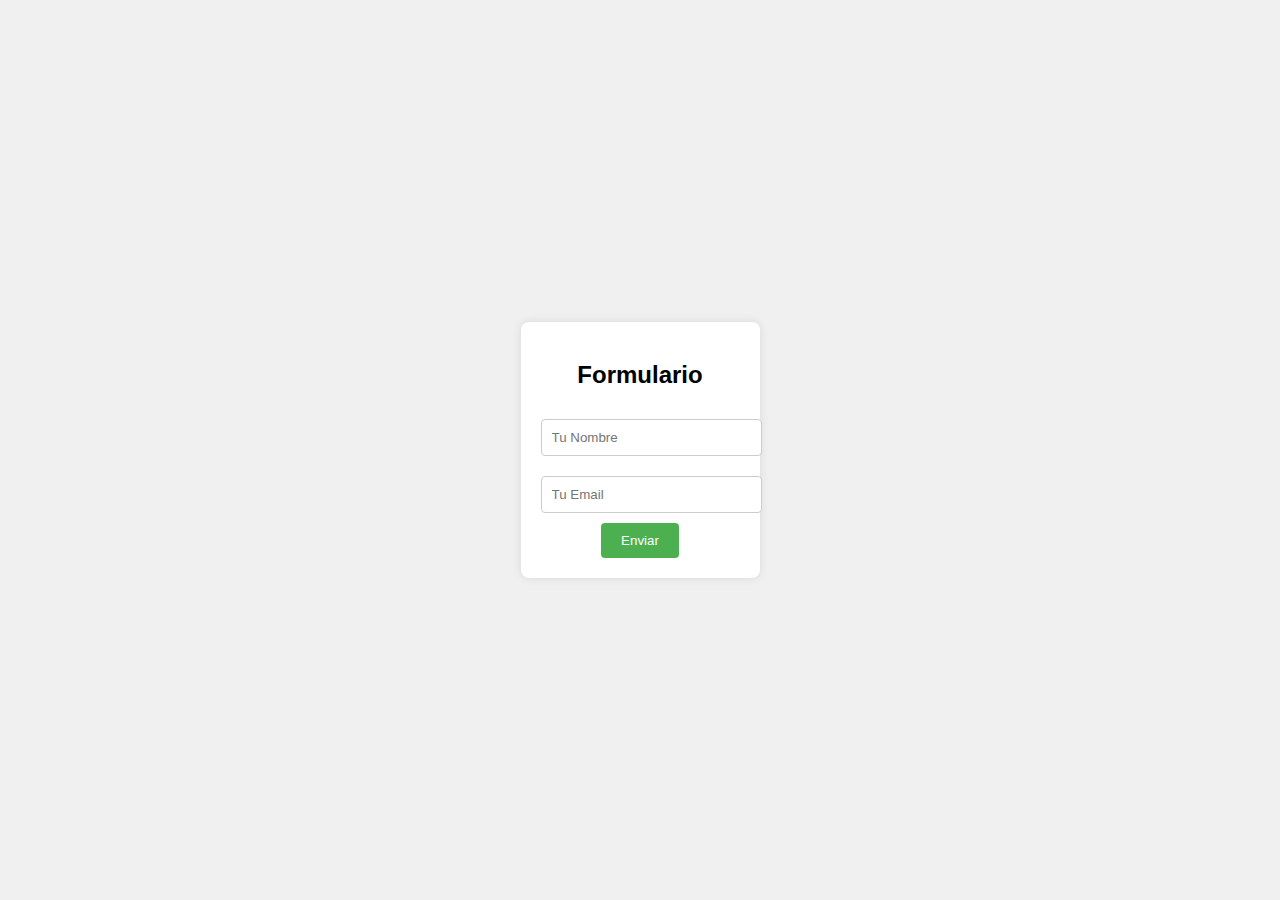
==== src/main/webapp/form.html @ 28768b83 "Primera subida front y controladores" ====
<!DOCTYPE html>
<html>
<head>
    <title>Formulario</title>
    <link rel="stylesheet" type="text/css" href="styles.css">
</head>
<body>
    <div class="container">
        <h2>Formulario</h2>
        <form action="procesar" method="post">
            <input type="text" name="nombre" placeholder="Tu Nombre" required><br>
            <input type="email" name="email" placeholder="Tu Email" required><br>
            <button type="submit">Enviar</button>
        </form>
    </div>
</body>
</html>
---- src/main/webapp/styles.css ----
body {
    font-family: Arial, sans-serif;
    background-color: #f0f0f0;
    display: flex;
    justify-content: center;
    align-items: center;
    height: 100vh;
    margin: 0;
}

.container {
    background-color: #fff;
    padding: 20px;
    border-radius: 8px;
    box-shadow: 0 0 10px rgba(0, 0, 0, 0.1);
    text-align: center;
}

h2, h1 {
    margin-bottom: 20px;
}

form input {
    width: 100%;
    padding: 10px;
    margin: 10px 0;
    border: 1px solid #ccc;
    border-radius: 4px;
}

form button {
    padding: 10px 20px;
    background-color: #4CAF50;
    color: white;
    border: none;
    border-radius: 4px;
    cursor: pointer;
}

form button:hover {
    background-color: #45a049;
}

a {
    display: inline-block;
    margin-top: 20px;
    text-decoration: none;
    color: #4CAF50;
}

a:hover {
    text-decoration: underline;
}body {
    font-family: Arial, sans-serif;
    background-color: #f0f0f0;
    display: flex;
    justify-content: center;
    align-items: center;
    height: 100vh;
    margin: 0;
}

.container {
    background-color: #fff;
    padding: 20px;
    border-radius: 8px;
    box-shadow: 0 0 10px rgba(0, 0, 0, 0.1);
    text-align: center;
}

h2, h1 {
    margin-bottom: 20px;
}

form input {
    width: 100%;
    padding: 10px;
    margin: 10px 0;
    border: 1px solid #ccc;
    border-radius: 4px;
}

form button {
    padding: 10px 20px;
    background-color: #4CAF50;
    color: white;
    border: none;
    border-radius: 4px;
    cursor: pointer;
}

form button:hover {
    background-color: #45a049;
}

a {
    display: inline-block;
    margin-top: 20px;
    text-decoration: none;
    color: #4CAF50;
}

a:hover {
    text-decoration: underline;
}
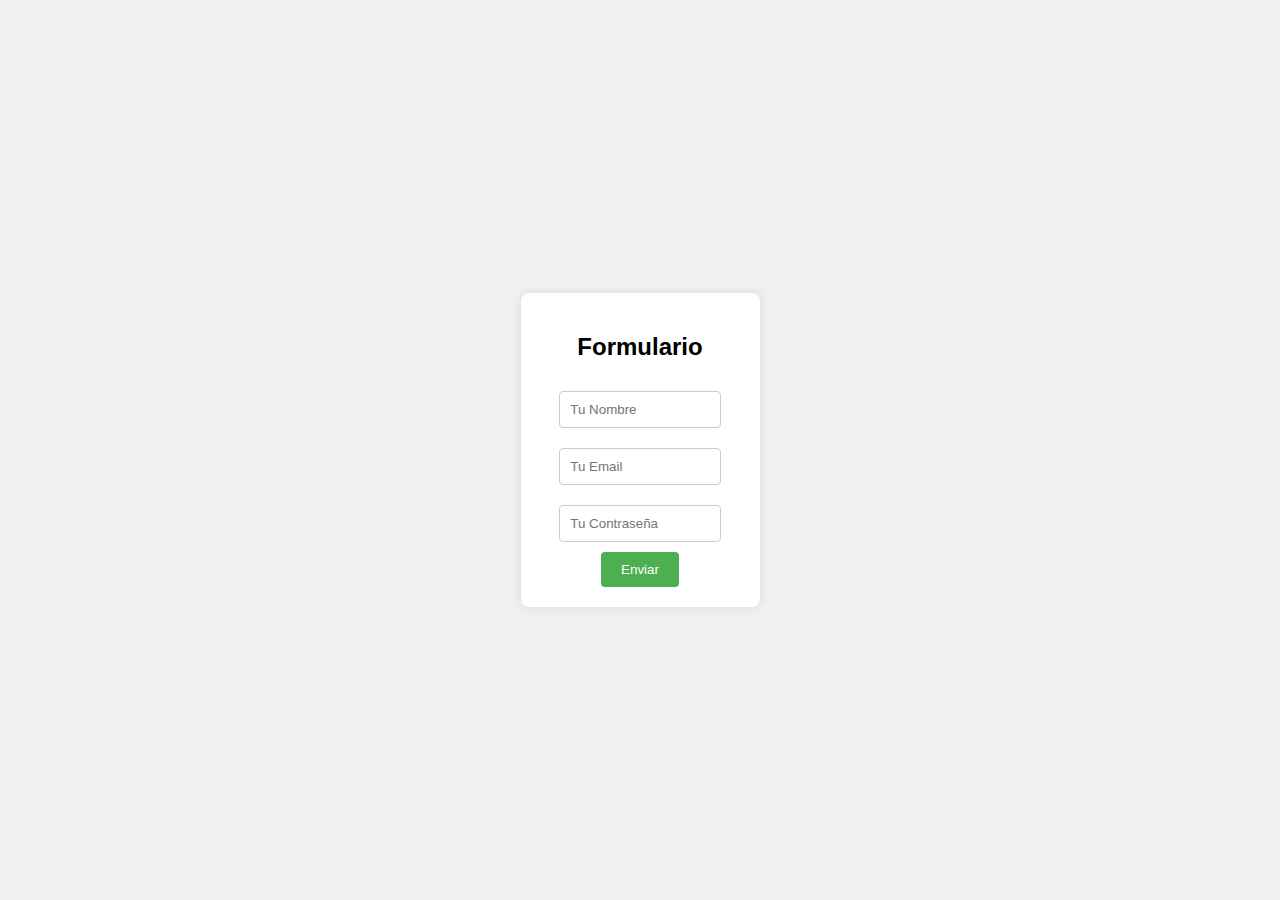
==== commit 75c86845: "Front fixed" ====
--- a/src/main/webapp/form.html
+++ b/src/main/webapp/form.html
@@ -10,6 +10,7 @@
         <form action="procesar" method="post">
             <input type="text" name="nombre" placeholder="Tu Nombre" required><br>
             <input type="email" name="email" placeholder="Tu Email" required><br>
+            <input type="password" name="password" placeholder="Tu Contraseña" id="password"><br>
             <button type="submit">Enviar</button>
         </form>
     </div>
--- a/src/main/webapp/styles.css
+++ b/src/main/webapp/styles.css
@@ -73,7 +73,7 @@
 }
 
 form input {
-    width: 100%;
+    width: 70%;
     padding: 10px;
     margin: 10px 0;
     border: 1px solid #ccc;
